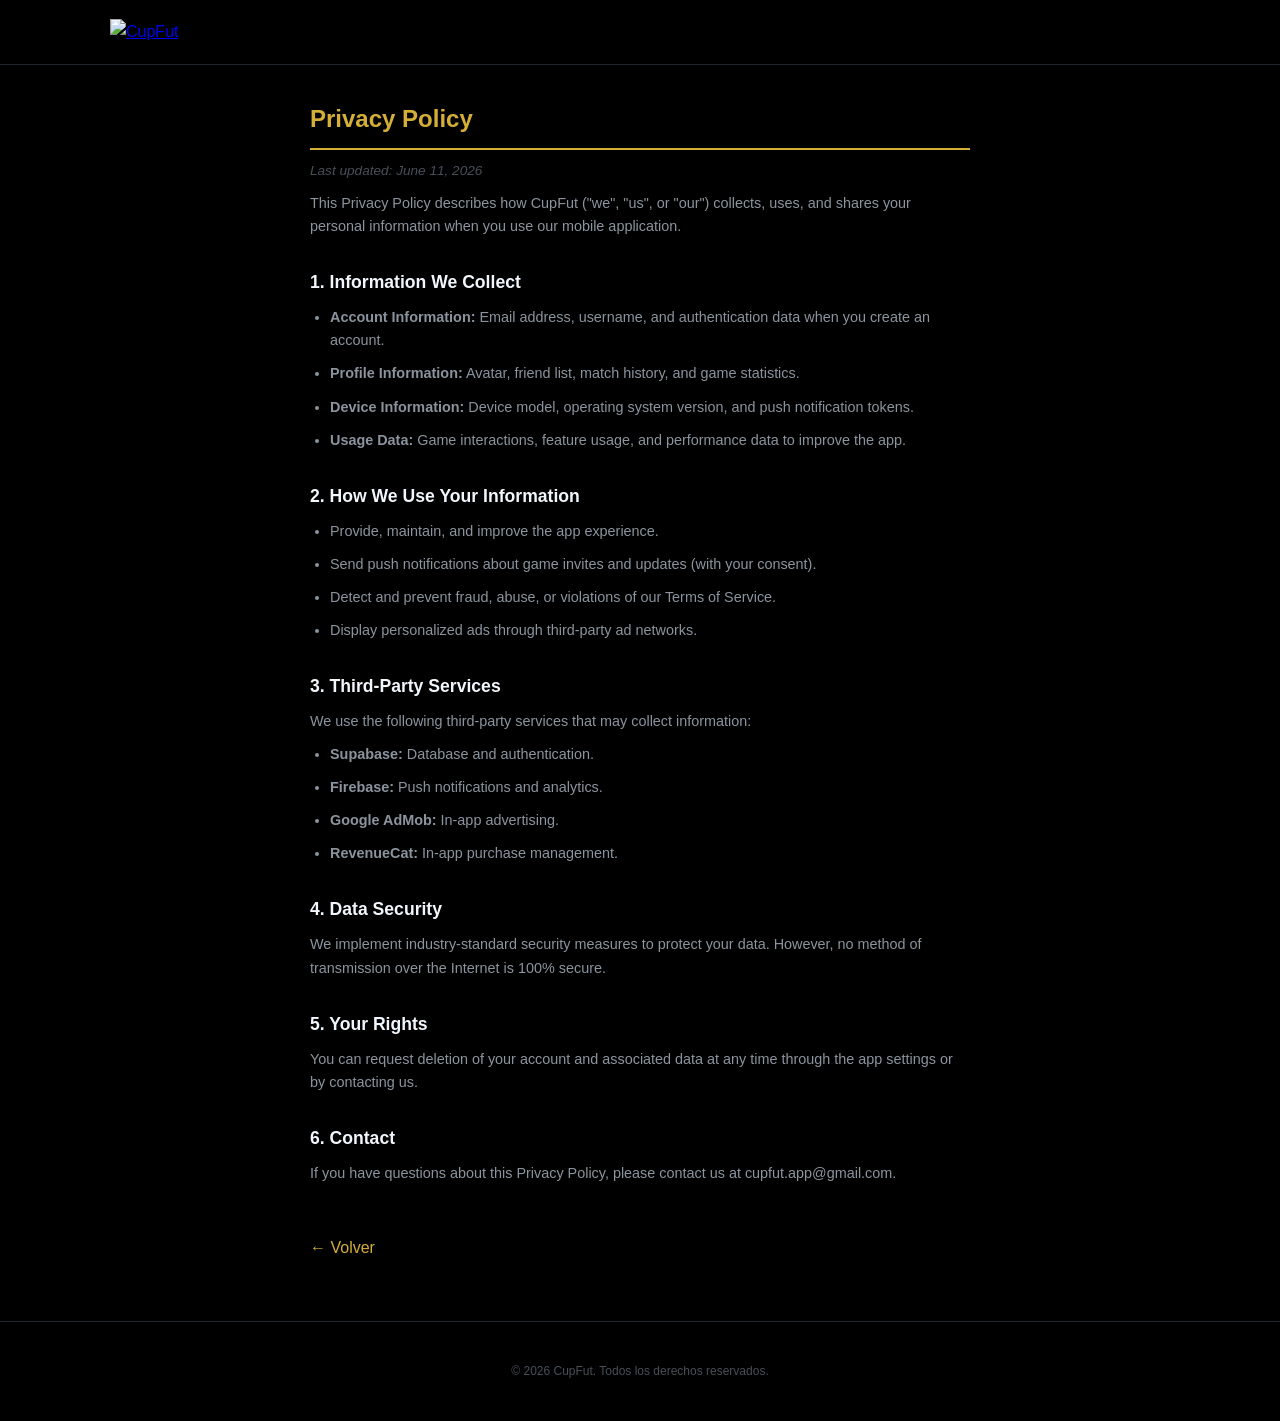
==== privacy.html @ 466861f7 "feat: initial landing page for CupFut app" ====
<!DOCTYPE html>
<html lang="es">
<head>
<meta charset="UTF-8">
<meta name="viewport" content="width=device-width, initial-scale=1.0">
<title>Privacidad - CupFut</title>
<link rel="stylesheet" href="css/style.css">
<style>
  .legal { max-width: 700px; margin: 100px auto 60px; padding: 0 20px; }
  .legal h1 { color: #D4AF37; border-bottom: 2px solid #D4AF37; padding-bottom: 10px; font-size: 1.5rem; }
  .legal h2 { color: #F0F6FC; margin-top: 30px; font-size: 1.1rem; }
  .legal p, .legal li { color: #8B949E; font-size: 0.9rem; margin: 10px 0; }
  .legal ul { margin: 10px 0; padding-left: 20px; }
  .legal .date { color: #484F58; font-style: italic; font-size: 0.85rem; }
  .back { display: inline-block; margin-top: 40px; color: #D4AF37; text-decoration: none; }
  .back:hover { text-decoration: underline; }
</style>
</head>
<body>
  <header class="header">
    <div class="container">
      <a href="index.html"><img src="assets/logo.svg" alt="CupFut" class="logo"></a>
    </div>
  </header>
  <div class="legal">
    <h1>Privacy Policy</h1>
    <p class="date">Last updated: June 11, 2026</p>
    <p>This Privacy Policy describes how CupFut ("we", "us", or "our") collects, uses, and shares your personal information when you use our mobile application.</p>
    <h2>1. Information We Collect</h2>
    <ul>
      <li><strong>Account Information:</strong> Email address, username, and authentication data when you create an account.</li>
      <li><strong>Profile Information:</strong> Avatar, friend list, match history, and game statistics.</li>
      <li><strong>Device Information:</strong> Device model, operating system version, and push notification tokens.</li>
      <li><strong>Usage Data:</strong> Game interactions, feature usage, and performance data to improve the app.</li>
    </ul>
    <h2>2. How We Use Your Information</h2>
    <ul>
      <li>Provide, maintain, and improve the app experience.</li>
      <li>Send push notifications about game invites and updates (with your consent).</li>
      <li>Detect and prevent fraud, abuse, or violations of our Terms of Service.</li>
      <li>Display personalized ads through third-party ad networks.</li>
    </ul>
    <h2>3. Third-Party Services</h2>
    <p>We use the following third-party services that may collect information:</p>
    <ul>
      <li><strong>Supabase:</strong> Database and authentication.</li>
      <li><strong>Firebase:</strong> Push notifications and analytics.</li>
      <li><strong>Google AdMob:</strong> In-app advertising.</li>
      <li><strong>RevenueCat:</strong> In-app purchase management.</li>
    </ul>
    <h2>4. Data Security</h2>
    <p>We implement industry-standard security measures to protect your data. However, no method of transmission over the Internet is 100% secure.</p>
    <h2>5. Your Rights</h2>
    <p>You can request deletion of your account and associated data at any time through the app settings or by contacting us.</p>
    <h2>6. Contact</h2>
    <p>If you have questions about this Privacy Policy, please contact us at cupfut.app@gmail.com.</p>
    <a href="index.html" class="back">&larr; Volver</a>
  </div>
  <footer class="footer">
    <div class="container">
      <div class="footer-content">
        <p class="copyright">&copy; 2026 CupFut. Todos los derechos reservados.</p>
      </div>
    </div>
  </footer>
</body>
</html>
---- css/style.css ----
* {
  margin: 0;
  padding: 0;
  box-sizing: border-box;
}

html {
  scroll-behavior: smooth;
}

body {
  font-family: -apple-system, BlinkMacSystemFont, 'Segoe UI', Roboto, 'Helvetica Neue', Arial, sans-serif;
  background: #000;
  color: #F0F6FC;
  line-height: 1.6;
}

.container {
  max-width: 1100px;
  margin: 0 auto;
  padding: 0 20px;
}

/* Header */
.header {
  position: fixed;
  top: 0;
  width: 100%;
  background: rgba(0, 0, 0, 0.9);
  backdrop-filter: blur(10px);
  border-bottom: 1px solid #21262D;
  z-index: 100;
}

.header .container {
  display: flex;
  align-items: center;
  justify-content: space-between;
  height: 64px;
}

.logo {
  height: 32px;
  width: auto;
}

@media (max-width: 768px) {
  .logo {
    height: 28px;
  }
}

.nav {
  display: flex;
  gap: 24px;
  align-items: center;
}

.nav a {
  color: #8B949E;
  text-decoration: none;
  font-size: 14px;
  transition: color 0.2s;
}

.nav a:hover {
  color: #F0F6FC;
}

.btn-nav {
  background: #D4AF37;
  color: #000 !important;
  padding: 8px 20px;
  border-radius: 8px;
  font-weight: 600;
  font-size: 14px;
  transition: background 0.2s;
}

.btn-nav:hover {
  background: #C9A84C !important;
}

/* Hero */
.hero {
  min-height: 100vh;
  display: flex;
  align-items: center;
  justify-content: center;
  text-align: center;
  padding: 80px 20px 60px;
  background: radial-gradient(ellipse at center top, #161B22 0%, #000 70%);
}

.hero-content {
  max-width: 700px;
}

.hero-copa {
  width: min(210px, 50vw);
  height: auto;
  margin-bottom: 24px;
  filter: drop-shadow(0 0 40px rgba(212, 175, 55, 0.15));
}

.hero h1 {
  font-size: clamp(2rem, 5vw, 3.5rem);
  font-weight: 800;
  line-height: 1.15;
  margin-bottom: 20px;
}

.gold {
  color: #D4AF37;
}

.hero-sub {
  font-size: clamp(1rem, 2vw, 1.15rem);
  color: #8B949E;
  margin-bottom: 36px;
  max-width: 580px;
  margin-left: auto;
  margin-right: auto;
}

.hero-buttons {
  display: flex;
  gap: 16px;
  justify-content: center;
  flex-wrap: wrap;
}

.hero-note {
  margin-top: 16px;
  font-size: 0.85rem !important;
  color: #484F58 !important;
}

/* Buttons */
.btn {
  display: inline-flex;
  align-items: center;
  gap: 10px;
  padding: 14px 28px;
  border-radius: 10px;
  font-weight: 600;
  font-size: 15px;
  text-decoration: none;
  transition: all 0.2s;
  cursor: pointer;
}

.btn-primary {
  background: #D4AF37;
  color: #000;
}

.btn-primary:hover {
  background: #C9A84C;
  transform: translateY(-1px);
}

.btn-secondary {
  background: #21262D;
  color: #F0F6FC;
  border: 1px solid #30363D;
}

.btn-secondary:hover {
  background: #30363D;
  transform: translateY(-1px);
}

.btn-lg {
  padding: 18px 36px;
  font-size: 17px;
}

/* Sections */
section {
  padding: 100px 20px;
}

.section-title {
  font-size: clamp(1.5rem, 3vw, 2rem);
  font-weight: 700;
  text-align: center;
  margin-bottom: 16px;
}

.section-title::after {
  content: '';
  display: block;
  width: 60px;
  height: 3px;
  background: #D4AF37;
  margin: 12px auto 0;
  border-radius: 2px;
}

/* Features */
.features {
  background: #0D1117;
}

.features-grid {
  display: grid;
  grid-template-columns: repeat(auto-fit, minmax(280px, 1fr));
  gap: 24px;
  margin-top: 48px;
}

.feature-card {
  background: #161B22;
  border: 1px solid #21262D;
  border-radius: 12px;
  padding: 32px 24px;
  text-align: center;
  transition: border-color 0.2s, transform 0.2s;
}

.feature-card:hover {
  border-color: #D4AF37;
  transform: translateY(-4px);
}

.feature-icon {
  font-size: 2.5rem;
  margin-bottom: 16px;
}

.feature-card h3 {
  font-size: 1.15rem;
  margin-bottom: 10px;
  color: #D4AF37;
}

.feature-card p {
  color: #8B949E;
  font-size: 0.9rem;
}

/* About */
.about {
  background: #000;
}

.about-content {
  max-width: 640px;
  margin: 0 auto;
  text-align: center;
}

.about-copa {
  width: min(120px, 30vw);
  height: auto;
  margin-bottom: 24px;
  opacity: 0.6;
}

.about-content p {
  color: #8B949E;
  font-size: 1.05rem;
  margin-top: 24px;
}

/* Download */
.download {
  background: #0D1117;
  text-align: center;
}

.download p {
  color: #8B949E;
  margin: 16px 0 36px;
}

.download-buttons {
  display: flex;
  gap: 16px;
  justify-content: center;
  flex-wrap: wrap;
}

/* Footer */
.footer {
  background: #000;
  border-top: 1px solid #21262D;
  padding: 40px 20px;
}

.footer-content {
  display: flex;
  flex-direction: column;
  align-items: center;
  gap: 16px;
}

.footer-logo {
  height: 24px;
  opacity: 0.5;
}

.footer-links {
  display: flex;
  gap: 24px;
}

.footer-links a {
  color: #484F58;
  text-decoration: none;
  font-size: 13px;
  transition: color 0.2s;
}

.footer-links a:hover {
  color: #8B949E;
}

.copyright {
  color: #484F58;
  font-size: 12px;
}

/* Responsive */
@media (max-width: 768px) {
  section {
    padding: 60px 20px;
  }

  .hero {
    padding-top: 100px;
  }

  .hero h1 {
    font-size: clamp(1.6rem, 6vw, 2.5rem);
  }

  .features-grid {
    grid-template-columns: 1fr;
  }

  .feature-card {
    padding: 24px 20px;
  }
}

@media (max-width: 600px) {
  .header .container {
    flex-direction: column;
    height: auto;
    padding: 12px 20px;
    gap: 12px;
  }

  .logo {
    height: 24px;
  }

  .nav {
    width: 100%;
    justify-content: center;
    flex-wrap: wrap;
    gap: 12px;
  }

  .hero {
    padding-top: 120px;
    min-height: 90vh;
  }

  .hero-copa {
    width: min(140px, 40vw);
  }

  .hero-buttons, .download-buttons {
    flex-direction: column;
    align-items: center;
    width: 100%;
  }

  .btn, .btn-lg {
    width: 100%;
    justify-content: center;
    padding: 14px 20px;
    font-size: 14px;
  }

  .btn svg {
    width: 20px;
    height: 20px;
  }

  .hero-note {
    font-size: 0.8rem;
  }

  .about-copa {
    width: min(80px, 25vw);
  }

  .footer-links {
    flex-wrap: wrap;
    justify-content: center;
    gap: 16px;
  }
}

@media (max-width: 380px) {
  .hero h1 {
    font-size: 1.4rem;
  }

  .hero-sub {
    font-size: 0.9rem;
  }

  .feature-card h3 {
    font-size: 1rem;
  }

  .feature-card p {
    font-size: 0.85rem;
  }
}
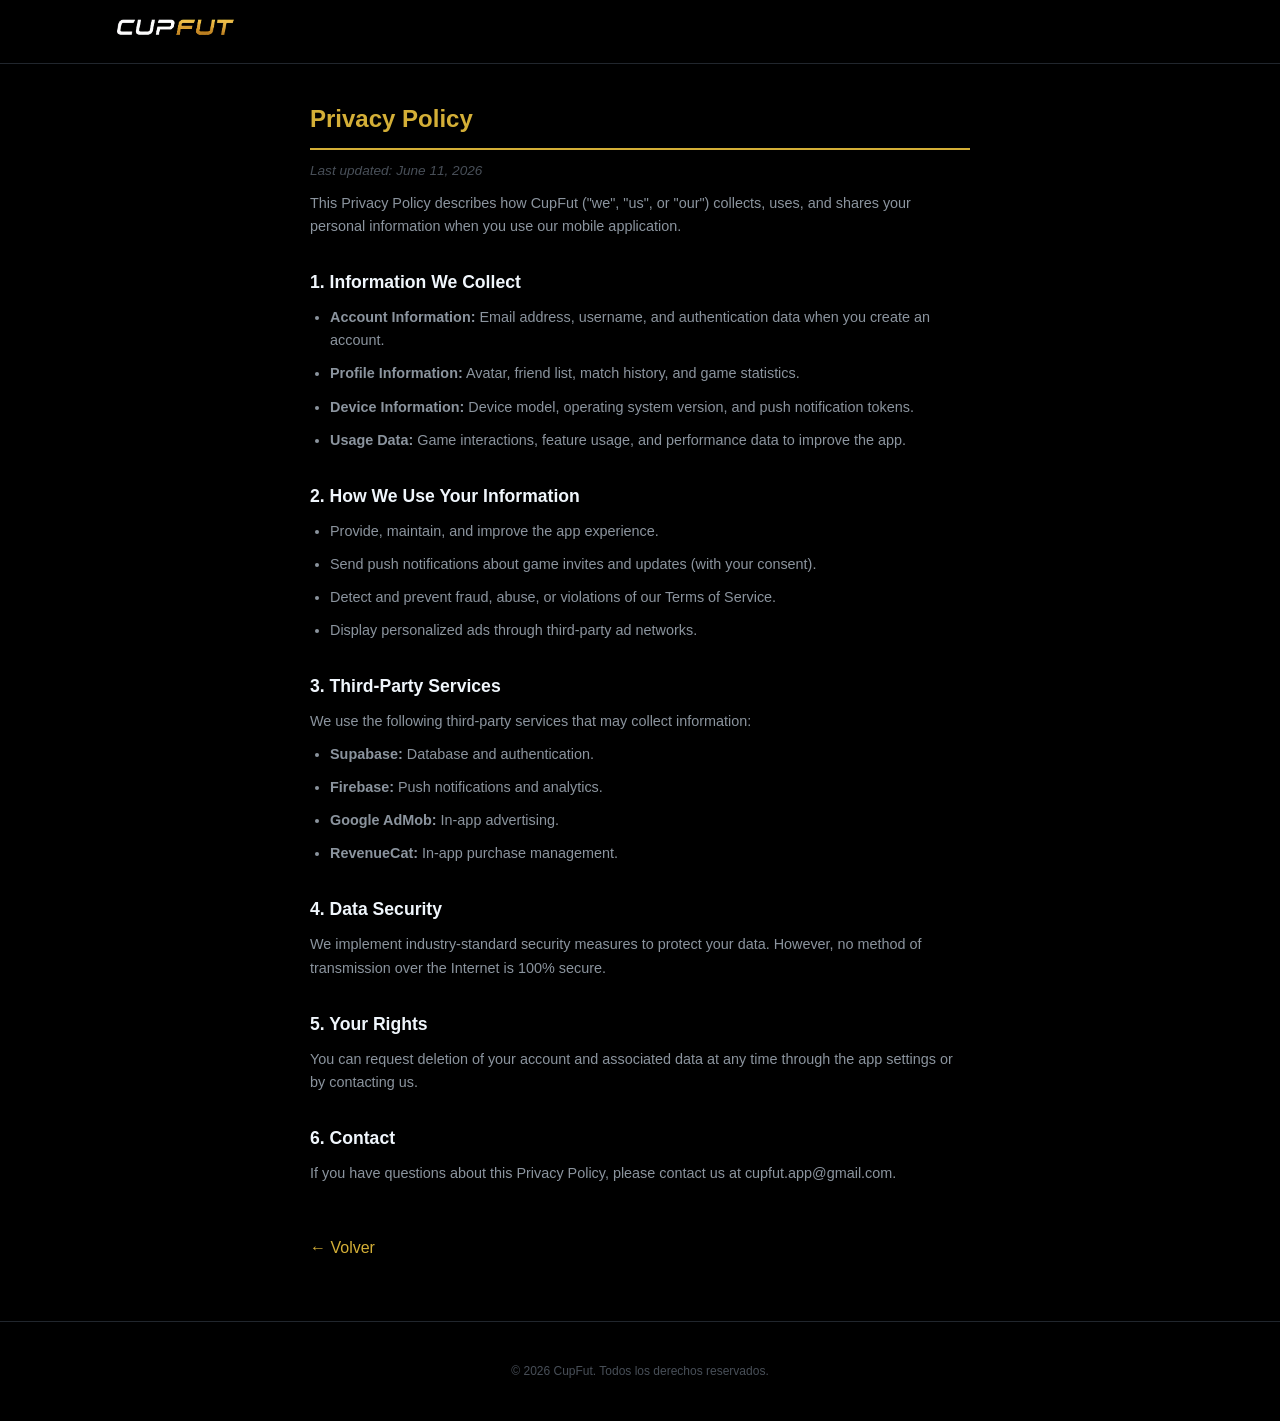
==== commit 5a236e8b: "feat: update landing page assets, privacy, terms, styles, and scripts" ====
--- a/privacy.html
+++ b/privacy.html
@@ -19,7 +19,7 @@
 <body>
   <header class="header">
     <div class="container">
-      <a href="index.html"><img src="assets/logo.svg" alt="CupFut" class="logo"></a>
+      <a href="index.html"><img src="assets/logo-letra-cupfut.png" alt="CupFut" class="logo"></a>
     </div>
   </header>
   <div class="legal">
--- a/css/style.css
+++ b/css/style.css
@@ -1,3 +1,37 @@
+:root {
+  --gold: #D4AF37;
+  --gold-hover: #C9A84C;
+  --gold-glow: rgba(212, 175, 55, 0.15);
+  --violet: #8b5cf6;
+  --violet-glow: rgba(139, 92, 246, 0.15);
+  --cyan: #00BFFF;
+  --cyan-glow: rgba(0, 191, 255, 0.12);
+  --bg: #000000;
+  --surface: #161B22;
+  --card: #21262D;
+  --border: #30363D;
+  --text: #F0F6FC;
+  --text-secondary: #8B949E;
+  --text-muted: #484F58;
+  --font-display: 'Space Grotesk', -apple-system, BlinkMacSystemFont, 'Segoe UI', sans-serif;
+  --font-body: 'Inter', -apple-system, BlinkMacSystemFont, 'Segoe UI', sans-serif;
+  --transition-fast: 0.2s cubic-bezier(0.4, 0, 0.2, 1);
+  --transition-base: 0.3s cubic-bezier(0.4, 0, 0.2, 1);
+  --transition-slow: 0.5s cubic-bezier(0.4, 0, 0.2, 1);
+  --shadow-card: 0 4px 24px rgba(0, 0, 0, 0.4);
+  --shadow-gold: 0 8px 32px rgba(212, 175, 55, 0.08);
+}
+
+@font-face {
+  font-family: 'Space Grotesk';
+  src: url('https://fonts.googleapis.com/css2?family=Space+Grotesk:wght@500;700&display=swap');
+}
+
+@font-face {
+  font-family: 'Inter';
+  src: url('https://fonts.googleapis.com/css2?family=Inter:wght@400;500;600&display=swap');
+}
+
 * {
   margin: 0;
   padding: 0;
@@ -6,13 +40,21 @@
 
 html {
   scroll-behavior: smooth;
+  -webkit-font-smoothing: antialiased;
+  -moz-osx-font-smoothing: grayscale;
 }
 
 body {
-  font-family: -apple-system, BlinkMacSystemFont, 'Segoe UI', Roboto, 'Helvetica Neue', Arial, sans-serif;
-  background: #000;
-  color: #F0F6FC;
+  font-family: var(--font-body);
+  background: var(--bg);
+  color: var(--text);
   line-height: 1.6;
+  overflow-x: hidden;
+}
+
+::selection {
+  background: var(--gold);
+  color: var(--bg);
 }
 
 .container {
@@ -21,22 +63,143 @@
   padding: 0 20px;
 }
 
-/* Header */
+.section {
+  padding: 120px 20px;
+}
+
+.section-title {
+  font-family: var(--font-display);
+  font-size: clamp(1.75rem, 3.5vw, 2.25rem);
+  font-weight: 700;
+  text-align: center;
+  margin-bottom: 16px;
+  letter-spacing: -0.02em;
+}
+
+.section-title::after {
+  content: '';
+  display: block;
+  width: 60px;
+  height: 3px;
+  background: var(--gold);
+  margin: 16px auto 0;
+  border-radius: 2px;
+}
+
+.section-sub {
+  text-align: center;
+  color: var(--text-secondary);
+  font-size: 1.05rem;
+  max-width: 580px;
+  margin: 0 auto 48px;
+}
+
+/* ===== Ticker / Match Strip ===== */
+.ticker-wrap {
+  position: fixed;
+  top: 64px;
+  left: 0;
+  width: 100%;
+  height: 48px;
+  background: rgba(22, 27, 34, 0.95);
+  backdrop-filter: blur(12px);
+  border-bottom: 1px solid var(--card);
+  z-index: 99;
+  overflow: hidden;
+}
+
+.ticker-inner {
+  display: flex;
+  align-items: center;
+  height: 100%;
+  gap: 0;
+  animation: ticker-scroll 30s linear infinite;
+  width: max-content;
+}
+
+.ticker-match {
+  display: inline-flex;
+  align-items: center;
+  gap: 10px;
+  padding: 0 32px;
+  border-right: 1px solid var(--card);
+  font-size: 13px;
+  white-space: nowrap;
+  font-weight: 500;
+  height: 100%;
+}
+
+.ticker-match .teams {
+  color: var(--text);
+}
+
+.ticker-match .score {
+  color: var(--gold);
+  font-weight: 700;
+  font-family: var(--font-display);
+  min-width: 32px;
+  text-align: center;
+}
+
+.ticker-match .live-dot {
+  width: 6px;
+  height: 6px;
+  border-radius: 50%;
+  background: #22c55e;
+  animation: pulse-dot 1.5s ease-in-out infinite;
+}
+
+.ticker-match .live-label {
+  color: #22c55e;
+  font-size: 11px;
+  font-weight: 600;
+  text-transform: uppercase;
+  letter-spacing: 0.05em;
+}
+
+.ticker-ghost {
+  height: 48px;
+}
+
+@keyframes ticker-scroll {
+  0% { transform: translateX(0); }
+  100% { transform: translateX(-50%); }
+}
+
+@keyframes pulse-dot {
+  0%, 100% { opacity: 1; }
+  50% { opacity: 0.3; }
+}
+
+/* ===== Header ===== */
 .header {
   position: fixed;
   top: 0;
   width: 100%;
-  background: rgba(0, 0, 0, 0.9);
-  backdrop-filter: blur(10px);
-  border-bottom: 1px solid #21262D;
+  height: 64px;
+  background: rgba(0, 0, 0, 0.85);
+  backdrop-filter: blur(16px);
+  -webkit-backdrop-filter: blur(16px);
+  border-bottom: 1px solid var(--card);
   z-index: 100;
+  transition: transform var(--transition-base);
+}
+
+.header::before {
+  content: '';
+  position: absolute;
+  inset: 0;
+  background: linear-gradient(180deg, rgba(0,0,0,0.4) 0%, transparent 100%);
+  pointer-events: none;
 }
 
 .header .container {
   display: flex;
   align-items: center;
   justify-content: space-between;
-  height: 64px;
+  height: 100%;
+  position: relative;
+  z-index: 1;
 }
 
 .logo {
@@ -44,12 +207,6 @@
   width: auto;
 }
 
-@media (max-width: 768px) {
-  .logo {
-    height: 28px;
-  }
-}
-
 .nav {
   display: flex;
   gap: 24px;
@@ -57,86 +214,313 @@
 }
 
 .nav a {
-  color: #8B949E;
+  color: var(--text-secondary);
   text-decoration: none;
   font-size: 14px;
-  transition: color 0.2s;
+  transition: color var(--transition-fast);
+  font-weight: 500;
 }
 
 .nav a:hover {
-  color: #F0F6FC;
+  color: var(--text);
 }
 
 .btn-nav {
-  background: #D4AF37;
-  color: #000 !important;
+  background: var(--gold);
+  color: var(--bg) !important;
   padding: 8px 20px;
   border-radius: 8px;
   font-weight: 600;
-  font-size: 14px;
-  transition: background 0.2s;
+  transition: background var(--transition-fast), transform var(--transition-fast);
 }
 
 .btn-nav:hover {
-  background: #C9A84C !important;
-}
-
-/* Hero */
+  background: var(--gold-hover) !important;
+  transform: translateY(-1px);
+}
+
+/* ===== Hero ===== */
 .hero {
   min-height: 100vh;
   display: flex;
   align-items: center;
-  justify-content: center;
-  text-align: center;
-  padding: 80px 20px 60px;
-  background: radial-gradient(ellipse at center top, #161B22 0%, #000 70%);
+  padding: 112px 20px 80px;
+  background:
+    radial-gradient(ellipse 600px 400px at 50% 30%, rgba(212, 175, 55, 0.03) 0%, transparent 70%),
+    radial-gradient(ellipse 400px 400px at 20% 60%, rgba(139, 92, 246, 0.02) 0%, transparent 70%),
+    radial-gradient(ellipse 400px 400px at 80% 60%, rgba(0, 191, 255, 0.02) 0%, transparent 70%),
+    var(--bg);
+  overflow: hidden;
+}
+
+.hero .container {
+  display: grid;
+  grid-template-columns: 1fr 1fr;
+  gap: 60px;
+  align-items: center;
 }
 
 .hero-content {
-  max-width: 700px;
-}
-
-.hero-copa {
-  width: min(210px, 50vw);
-  height: auto;
-  margin-bottom: 24px;
-  filter: drop-shadow(0 0 40px rgba(212, 175, 55, 0.15));
-}
-
-.hero h1 {
-  font-size: clamp(2rem, 5vw, 3.5rem);
-  font-weight: 800;
-  line-height: 1.15;
+  max-width: 560px;
+}
+
+.hero-content h1 {
+  font-family: var(--font-display);
+  font-size: clamp(2.2rem, 5vw, 3.5rem);
+  font-weight: 700;
+  line-height: 1.1;
   margin-bottom: 20px;
-}
-
-.gold {
-  color: #D4AF37;
+  letter-spacing: -0.02em;
+}
+
+.hero-content .gold {
+  color: var(--gold);
 }
 
 .hero-sub {
   font-size: clamp(1rem, 2vw, 1.15rem);
-  color: #8B949E;
-  margin-bottom: 36px;
-  max-width: 580px;
-  margin-left: auto;
-  margin-right: auto;
+  color: var(--text-secondary);
+  margin-bottom: 32px;
+  line-height: 1.7;
+}
+
+.hero-actions {
+  display: flex;
+  flex-direction: column;
+  gap: 12px;
 }
 
 .hero-buttons {
   display: flex;
+  gap: 12px;
+  flex-wrap: wrap;
+}
+
+.hero-note {
+  font-size: 0.85rem;
+  color: var(--text-muted);
+}
+
+.hero-mockup {
+  display: flex;
+  flex-direction: column;
+  align-items: center;
+  gap: 24px;
+}
+
+.mockup-device {
+  width: 100%;
+  max-width: 420px;
+  height: auto;
+  object-fit: contain;
+  filter: drop-shadow(0 20px 60px rgba(212, 175, 55, 0.08));
+}
+
+.trivia-card {
+  width: 100%;
+  max-width: 340px;
+  background: var(--surface);
+  border: 1px solid var(--card);
+  border-radius: 16px;
+  padding: 20px;
+  box-shadow: 0 8px 32px rgba(0, 0, 0, 0.3);
+  transition: border-color var(--transition-fast);
+}
+
+.trivia-card-inner {
+  display: flex;
+  flex-direction: column;
   gap: 16px;
-  justify-content: center;
-  flex-wrap: wrap;
-}
-
-.hero-note {
-  margin-top: 16px;
-  font-size: 0.85rem !important;
-  color: #484F58 !important;
-}
-
-/* Buttons */
+}
+
+.trivia-header {
+  display: flex;
+  align-items: center;
+  gap: 8px;
+}
+
+.trivia-live {
+  width: 8px;
+  height: 8px;
+  border-radius: 50%;
+  background: #22c55e;
+  animation: pulse-dot 1.5s ease-in-out infinite;
+}
+
+.trivia-live-label {
+  font-size: 12px;
+  font-weight: 600;
+  color: var(--text-muted);
+  text-transform: uppercase;
+  letter-spacing: 0.05em;
+}
+
+.trivia-question {
+  font-family: var(--font-display);
+  font-size: 16px;
+  font-weight: 600;
+  color: var(--text);
+  line-height: 1.5;
+}
+
+.trivia-options {
+  display: flex;
+  flex-direction: column;
+  gap: 8px;
+}
+
+.trivia-btn {
+  background: var(--card);
+  border: 1px solid var(--border);
+  border-radius: 10px;
+  padding: 12px 16px;
+  color: var(--text);
+  font-size: 14px;
+  font-weight: 500;
+  cursor: pointer;
+  transition: all var(--transition-fast);
+  font-family: var(--font-body);
+  text-align: left;
+}
+
+.trivia-btn:hover {
+  border-color: var(--gold);
+  background: rgba(212, 175, 55, 0.08);
+  transform: translateX(4px);
+}
+
+.trivia-btn:active {
+  transform: translateX(2px) scale(0.99);
+}
+
+.trivia-btn.correct {
+  border-color: #22c55e;
+  background: rgba(34, 197, 94, 0.12);
+}
+
+.trivia-btn.wrong {
+  border-color: #ef4444;
+  background: rgba(239, 68, 68, 0.12);
+}
+
+.trivia-btn:disabled {
+  cursor: default;
+  opacity: 0.7;
+}
+
+.trivia-btn:disabled:hover {
+  transform: none;
+}
+
+.trivia-result {
+  display: none;
+  flex-direction: column;
+  align-items: center;
+  gap: 12px;
+  animation: fade-up 0.5s ease forwards;
+}
+
+.trivia-result.active {
+  display: flex;
+}
+
+.trivia-result-icon {
+  font-size: 48px;
+}
+
+.trivia-result-text {
+  font-family: var(--font-display);
+  font-weight: 700;
+  font-size: 20px;
+  color: var(--gold);
+}
+
+.trivia-result-sub {
+  color: var(--text-secondary);
+  font-size: 13px;
+}
+
+/* ===== Waitlist Form (embedded in hero result) ===== */
+.waitlist-form {
+  opacity: 0;
+  visibility: hidden;
+  transform: translateY(20px);
+  transition: opacity var(--transition-base), transform var(--transition-base), visibility 0s var(--transition-base);
+  width: 100%;
+  margin-top: 8px;
+}
+
+.waitlist-form.active {
+  opacity: 1;
+  visibility: visible;
+  transform: translateY(0);
+  transition: opacity var(--transition-base), transform var(--transition-base), visibility 0s 0s;
+}
+
+.waitlist-form .form-group {
+  display: flex;
+  gap: 8px;
+  width: 100%;
+}
+
+.waitlist-form input {
+  flex: 1;
+  background: var(--card);
+  border: 1px solid var(--border);
+  border-radius: 10px;
+  padding: 12px 16px;
+  color: var(--text);
+  font-size: 14px;
+  font-family: var(--font-body);
+  transition: border-color var(--transition-fast);
+  outline: none;
+  min-width: 0;
+}
+
+.waitlist-form input:focus {
+  border-color: var(--gold);
+}
+
+.waitlist-form input::placeholder {
+  color: var(--text-muted);
+}
+
+.waitlist-form .btn-submit {
+  background: var(--gold);
+  color: var(--bg);
+  border: none;
+  border-radius: 10px;
+  padding: 12px 20px;
+  font-weight: 600;
+  font-size: 14px;
+  cursor: pointer;
+  transition: all var(--transition-fast);
+  font-family: var(--font-body);
+  white-space: nowrap;
+}
+
+.waitlist-form .btn-submit:hover {
+  background: var(--gold-hover);
+  transform: translateY(-1px);
+}
+
+.waitlist-form .form-feedback {
+  font-size: 13px;
+  margin-top: 8px;
+  display: none;
+}
+
+.waitlist-form .form-feedback.error {
+  display: block;
+  color: #ef4444;
+}
+
+.waitlist-form .form-feedback.success {
+  display: block;
+  color: #22c55e;
+}
+
+/* ===== Buttons ===== */
 .btn {
   display: inline-flex;
   align-items: center;
@@ -146,29 +530,32 @@
   font-weight: 600;
   font-size: 15px;
   text-decoration: none;
-  transition: all 0.2s;
+  transition: all var(--transition-fast);
   cursor: pointer;
+  font-family: var(--font-body);
+  border: none;
 }
 
 .btn-primary {
-  background: #D4AF37;
-  color: #000;
+  background: var(--gold);
+  color: var(--bg);
 }
 
 .btn-primary:hover {
-  background: #C9A84C;
-  transform: translateY(-1px);
+  background: var(--gold-hover);
+  transform: translateY(-2px);
+  box-shadow: 0 4px 20px rgba(212, 175, 55, 0.2);
 }
 
 .btn-secondary {
-  background: #21262D;
-  color: #F0F6FC;
-  border: 1px solid #30363D;
+  background: var(--card);
+  color: var(--text);
+  border: 1px solid var(--border);
 }
 
 .btn-secondary:hover {
-  background: #30363D;
-  transform: translateY(-1px);
+  background: var(--border);
+  transform: translateY(-2px);
 }
 
 .btn-lg {
@@ -176,29 +563,7 @@
   font-size: 17px;
 }
 
-/* Sections */
-section {
-  padding: 100px 20px;
-}
-
-.section-title {
-  font-size: clamp(1.5rem, 3vw, 2rem);
-  font-weight: 700;
-  text-align: center;
-  margin-bottom: 16px;
-}
-
-.section-title::after {
-  content: '';
-  display: block;
-  width: 60px;
-  height: 3px;
-  background: #D4AF37;
-  margin: 12px auto 0;
-  border-radius: 2px;
-}
-
-/* Features */
+/* ===== Features (Cards) ===== */
 .features {
   background: #0D1117;
 }
@@ -206,43 +571,218 @@
 .features-grid {
   display: grid;
   grid-template-columns: repeat(auto-fit, minmax(280px, 1fr));
-  gap: 24px;
-  margin-top: 48px;
+  gap: 20px;
+  margin-top: 16px;
 }
 
 .feature-card {
-  background: #161B22;
-  border: 1px solid #21262D;
-  border-radius: 12px;
+  background: var(--surface);
+  border: 1px solid var(--card);
+  border-radius: 14px;
   padding: 32px 24px;
   text-align: center;
-  transition: border-color 0.2s, transform 0.2s;
+  transition:
+    border-color var(--transition-base),
+    transform var(--transition-base),
+    box-shadow var(--transition-base);
+  will-change: transform;
 }
 
 .feature-card:hover {
-  border-color: #D4AF37;
-  transform: translateY(-4px);
+  border-color: var(--gold);
+  transform: translateY(-6px);
+  box-shadow: 0 12px 40px rgba(212, 175, 55, 0.06);
 }
 
 .feature-icon {
   font-size: 2.5rem;
   margin-bottom: 16px;
+  display: block;
+  transition: transform var(--transition-base);
+  will-change: transform;
+}
+
+.feature-card:hover .feature-icon {
+  transform: scale(1.15);
+}
+
+.feature-card:nth-child(2):hover,
+.feature-card:nth-child(4):hover,
+.feature-card:nth-child(7):hover {
+  border-color: var(--cyan);
+  box-shadow: 0 12px 40px var(--cyan-glow);
+}
+
+.feature-card:nth-child(5):hover,
+.feature-card:nth-child(8):hover {
+  border-color: var(--violet);
+  box-shadow: 0 12px 40px var(--violet-glow);
 }
 
 .feature-card h3 {
+  font-family: var(--font-display);
   font-size: 1.15rem;
   margin-bottom: 10px;
-  color: #D4AF37;
+  color: var(--gold);
+  font-weight: 600;
 }
 
 .feature-card p {
-  color: #8B949E;
+  color: var(--text-secondary);
   font-size: 0.9rem;
-}
-
-/* About */
+  line-height: 1.6;
+}
+
+/* ===== Sobres (Wallpaper Unboxing) ===== */
+.sobres {
+  background: var(--bg);
+}
+
+.sobres-content {
+  display: flex;
+  flex-direction: column;
+  align-items: center;
+  gap: 32px;
+  margin-top: 16px;
+}
+
+.sobres-preview {
+  width: 100%;
+  max-width: 340px;
+  aspect-ratio: 9 / 16;
+  border-radius: 16px;
+  border: 1px solid var(--card);
+  background: var(--surface);
+  display: flex;
+  align-items: center;
+  justify-content: center;
+  overflow: hidden;
+  position: relative;
+  transition: box-shadow var(--transition-base);
+}
+
+.sobres-preview .placeholder {
+  color: var(--text-muted);
+  font-size: 14px;
+  text-align: center;
+  padding: 20px;
+}
+
+.sobres-preview .wallpaper-reveal {
+  display: none;
+  width: 100%;
+  height: 100%;
+  object-fit: cover;
+  animation: reveal-flash 0.8s ease forwards;
+}
+
+.sobres-preview .wallpaper-reveal.active {
+  display: block;
+}
+
+@keyframes reveal-flash {
+  0% {
+    filter: brightness(2) saturate(0);
+    transform: scale(1.1);
+  }
+  50% {
+    filter: brightness(1.5) saturate(1.2);
+  }
+  100% {
+    filter: brightness(1) saturate(1);
+    transform: scale(1);
+  }
+}
+
+.sobres-preview.glow-gold {
+  box-shadow: 0 0 40px var(--gold-glow), 0 0 80px rgba(212, 175, 55, 0.04);
+  border-color: var(--gold);
+}
+
+.sobres-preview.glow-cyan {
+  box-shadow: 0 0 40px var(--cyan-glow), 0 0 80px rgba(0, 191, 255, 0.04);
+  border-color: var(--cyan);
+}
+
+.sobres-preview.glow-violet {
+  box-shadow: 0 0 40px var(--violet-glow), 0 0 80px rgba(139, 92, 246, 0.04);
+  border-color: var(--violet);
+}
+
+.sobres-badge {
+  position: absolute;
+  top: 12px;
+  right: 12px;
+  padding: 4px 12px;
+  border-radius: 20px;
+  font-size: 11px;
+  font-weight: 700;
+  text-transform: uppercase;
+  letter-spacing: 0.05em;
+  display: none;
+}
+
+.sobres-badge.active {
+  display: block;
+}
+
+.sobres-badge.badge-common { background: var(--card); color: var(--text-secondary); }
+.sobres-badge.badge-special { background: var(--cyan); color: var(--bg); }
+.sobres-badge.badge-premium { background: var(--violet); color: #fff; }
+.sobres-badge.badge-ultimate { background: var(--gold); color: var(--bg); }
+
+.sobres-controls {
+  display: flex;
+  gap: 12px;
+  align-items: center;
+  flex-wrap: wrap;
+  justify-content: center;
+}
+
+.btn-unbox {
+  background: linear-gradient(135deg, var(--gold) 0%, #C9A84C 100%);
+  color: var(--bg);
+  border: none;
+  border-radius: 12px;
+  padding: 16px 36px;
+  font-weight: 700;
+  font-size: 16px;
+  cursor: pointer;
+  transition: all var(--transition-fast);
+  font-family: var(--font-display);
+  box-shadow: 0 4px 20px rgba(212, 175, 55, 0.15);
+  display: flex;
+  align-items: center;
+  gap: 10px;
+}
+
+.btn-unbox:hover {
+  transform: translateY(-2px) scale(1.02);
+  box-shadow: 0 8px 32px rgba(212, 175, 55, 0.25);
+}
+
+.btn-unbox:active {
+  transform: translateY(0) scale(0.98);
+}
+
+.btn-unbox:disabled {
+  opacity: 0.5;
+  cursor: default;
+  transform: none !important;
+}
+
+.sobres-name {
+  font-family: var(--font-display);
+  font-weight: 600;
+  font-size: 18px;
+  color: var(--text);
+  min-height: 28px;
+  text-align: center;
+}
+
+/* ===== About ===== */
 .about {
-  background: #000;
+  background: var(--bg);
 }
 
 .about-content {
@@ -251,28 +791,31 @@
   text-align: center;
 }
 
-.about-copa {
-  width: min(120px, 30vw);
-  height: auto;
-  margin-bottom: 24px;
+.about-icon {
+  width: 80px;
+  height: 80px;
+  margin: 0 auto 24px;
   opacity: 0.6;
+  display: block;
 }
 
 .about-content p {
-  color: #8B949E;
+  color: var(--text-secondary);
   font-size: 1.05rem;
   margin-top: 24px;
-}
-
-/* Download */
+  line-height: 1.7;
+}
+
+/* ===== Download ===== */
 .download {
   background: #0D1117;
   text-align: center;
 }
 
 .download p {
-  color: #8B949E;
+  color: var(--text-secondary);
   margin: 16px 0 36px;
+  font-size: 1.05rem;
 }
 
 .download-buttons {
@@ -282,10 +825,10 @@
   flex-wrap: wrap;
 }
 
-/* Footer */
+/* ===== Footer ===== */
 .footer {
-  background: #000;
-  border-top: 1px solid #21262D;
+  background: var(--bg);
+  border-top: 1px solid var(--card);
   padding: 40px 20px;
 }
 
@@ -307,33 +850,89 @@
 }
 
 .footer-links a {
-  color: #484F58;
+  color: var(--text-muted);
   text-decoration: none;
   font-size: 13px;
-  transition: color 0.2s;
+  transition: color var(--transition-fast);
 }
 
 .footer-links a:hover {
-  color: #8B949E;
+  color: var(--text-secondary);
 }
 
 .copyright {
-  color: #484F58;
+  color: var(--text-muted);
   font-size: 12px;
 }
 
-/* Responsive */
+/* ===== Animations ===== */
+.fade-up {
+  opacity: 0;
+  transform: translateY(30px);
+  transition: opacity var(--transition-slow), transform var(--transition-slow);
+  will-change: transform, opacity;
+}
+
+.fade-up.visible {
+  opacity: 1;
+  transform: translateY(0);
+}
+
+@keyframes fade-up {
+  from {
+    opacity: 0;
+    transform: translateY(20px);
+  }
+  to {
+    opacity: 1;
+    transform: translateY(0);
+  }
+}
+
+/* ===== Responsive ===== */
+@media (max-width: 968px) {
+  .hero .container {
+    grid-template-columns: 1fr;
+    text-align: center;
+  }
+
+  .hero-content {
+    max-width: 100%;
+  }
+
+  .hero-actions {
+    align-items: center;
+  }
+
+  .hero-buttons {
+    justify-content: center;
+  }
+
+  .hero-mockup {
+    order: -1;
+  }
+
+  .mockup-device {
+    max-width: 320px;
+  }
+
+  .trivia-card {
+    max-width: 320px;
+  }
+}
+
 @media (max-width: 768px) {
-  section {
-    padding: 60px 20px;
+  .section {
+    padding: 80px 20px;
   }
 
   .hero {
-    padding-top: 100px;
+    padding-top: 120px;
+    min-height: auto;
   }
 
   .hero h1 {
-    font-size: clamp(1.6rem, 6vw, 2.5rem);
+    font-size: clamp(1.8rem, 6vw, 2.5rem);
   }
 
   .features-grid {
@@ -342,6 +941,24 @@
 
   .feature-card {
     padding: 24px 20px;
+  }
+
+  .ticker-wrap {
+    top: 56px;
+    height: 40px;
+  }
+
+  .ticker-ghost {
+    height: 40px;
+  }
+
+  .header {
+    height: 56px;
+  }
+
+  .ticker-match {
+    font-size: 12px;
+    padding: 0 20px;
   }
 }
 
@@ -349,8 +966,24 @@
   .header .container {
     flex-direction: column;
     height: auto;
-    padding: 12px 20px;
-    gap: 12px;
+    padding: 10px 20px;
+    gap: 8px;
+  }
+
+  .header {
+    height: auto;
+  }
+
+  .ticker-wrap {
+    top: 88px;
+  }
+
+  .ticker-ghost {
+    height: 40px;
+  }
+
+  .hero {
+    padding-top: 140px;
   }
 
   .logo {
@@ -364,26 +997,17 @@
     gap: 12px;
   }
 
-  .hero {
-    padding-top: 120px;
-    min-height: 90vh;
-  }
-
-  .hero-copa {
-    width: min(140px, 40vw);
-  }
-
-  .hero-buttons, .download-buttons {
+  .hero-buttons,
+  .download-buttons {
     flex-direction: column;
     align-items: center;
     width: 100%;
   }
 
-  .btn, .btn-lg {
+  .btn,
+  .btn-lg {
     width: 100%;
     justify-content: center;
-    padding: 14px 20px;
-    font-size: 14px;
   }
 
   .btn svg {
@@ -391,12 +1015,33 @@
     height: 20px;
   }
 
+  .waitlist-form .form-group {
+    flex-direction: column;
+  }
+
   .hero-note {
     font-size: 0.8rem;
   }
 
-  .about-copa {
-    width: min(80px, 25vw);
+  .mockup-device {
+    max-width: 260px;
+  }
+
+  .trivia-card {
+    max-width: 280px;
+  }
+
+  .trivia-question {
+    font-size: 14px;
+  }
+
+  .trivia-btn {
+    padding: 10px 14px;
+    font-size: 13px;
+  }
+
+  .sobres-preview {
+    max-width: 260px;
   }
 
   .footer-links {
